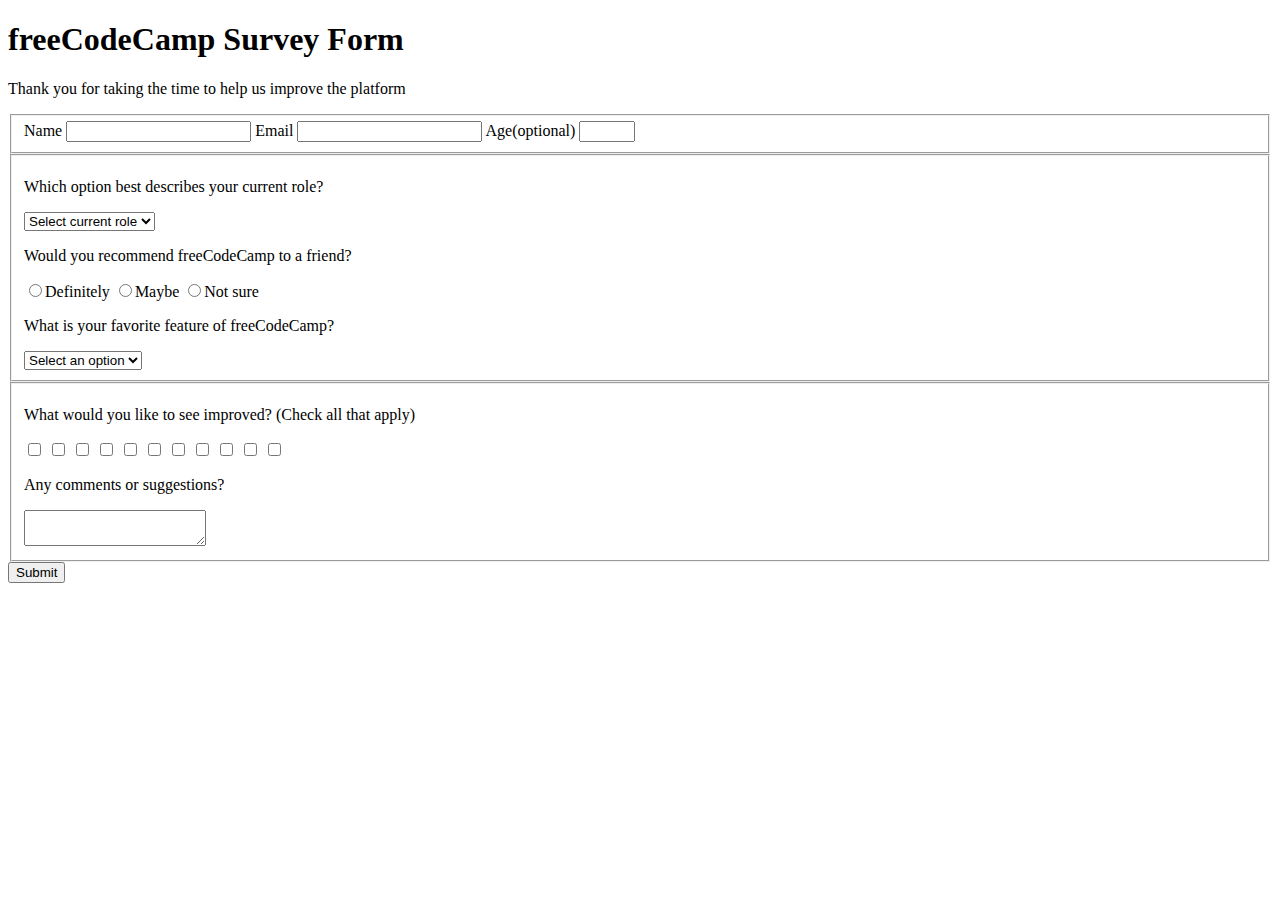
==== freeCodeCamp-Survey-Form/index.html @ b870ea62 "html prep" ====
<!DOCTYPE html>
<html lang="en">
<head>
    <meta charset="UTF-8">
    <meta name="viewport" content="width=device-width, initial-scale=1.0">
    <title>freeCodeCamp Survey Form</title>
    <link rel="stylesheet" href="main.css">
</head>
<body>
    <h1>freeCodeCamp Survey Form</h1>
    <p>Thank you for taking the time to help us improve the platform</p>
    <div class="container">
        <form action="#" method="post">

            <fieldset>
                <label for="name">Name</label>
                <input type="text" id="name" name="name" required>

                <label for="email">Email</label>
                <input type="email" id="email" name="email" required>

                <label for="age">Age<span class="smaller">(optional)</span></label>
                <input type="number" id="age" min="13" max="99">
            </fieldset>

            <fieldset>

                <p>Which option best describes your current role?</p>
                <select name="current-role" id="current-role">
                    <option value="">Select current role</option>
                    <option value="current-role-1">Student</option>
                    <option value="current-role-2">Full Time Job</option>
                    <option value="current-role-3">Full Time Learner</option>
                    <option value="current-role-4">Perfer not to say</option>
                    <option value="current-role-5">Other</option>
                </select>

                <p>Would you recommend freeCodeCamp to a friend?</p>
                <label for="definitely"><input type="radio" name="recommend-friend" id="definitely">Definitely</label>
                <label for="maybe"><input type="radio" name="recommend-friend" id="maybe">Maybe</label>
                <label for="not-sure"><input type="radio" name="recommend-friend" id="not-sure">Not sure</label>

                <p>What is your favorite feature of freeCodeCamp?</p>
                <select name="favorite" id="fav-feature">
                    <option value="">Select an option</option>
                    <option value="fav-feature-1">Challenges</option>
                    <option value="fav-feature-2">Projects</option>
                    <option value="fav-feature-3">Community</option>
                    <option value="fav-feature-4">Open Source</option>
                </select>
            </fieldset>

            <fieldset>

                <p>What would you like to see improved? <span class="smaller">(Check all that apply)</span></p>
                <label for=""><input type="checkbox" name=""></label>
                <label for=""><input type="checkbox" name=""></label>
                <label for=""><input type="checkbox" name=""></label>
                <label for=""><input type="checkbox" name=""></label>
                <label for=""><input type="checkbox" name=""></label>
                <label for=""><input type="checkbox" name=""></label>
                <label for=""><input type="checkbox" name=""></label>
                <label for=""><input type="checkbox" name=""></label>
                <label for=""><input type="checkbox" name=""></label>
                <label for=""><input type="checkbox" name=""></label>
                <label for=""><input type="checkbox" name=""></label>

                <p>Any comments or suggestions?</p>
                <textarea name="comments" id="comments"></textarea>
            </fieldset>
            
            <input type="submit" value="Submit">
        </form>
    </div>
</body>
</html>


<!--

    CHECK LIST


Fieldset for:
Name
Email
Age

Fieldset for:
Current role
Recommend
Fav feature

Fieldset for:
Improvement
Comments


-->
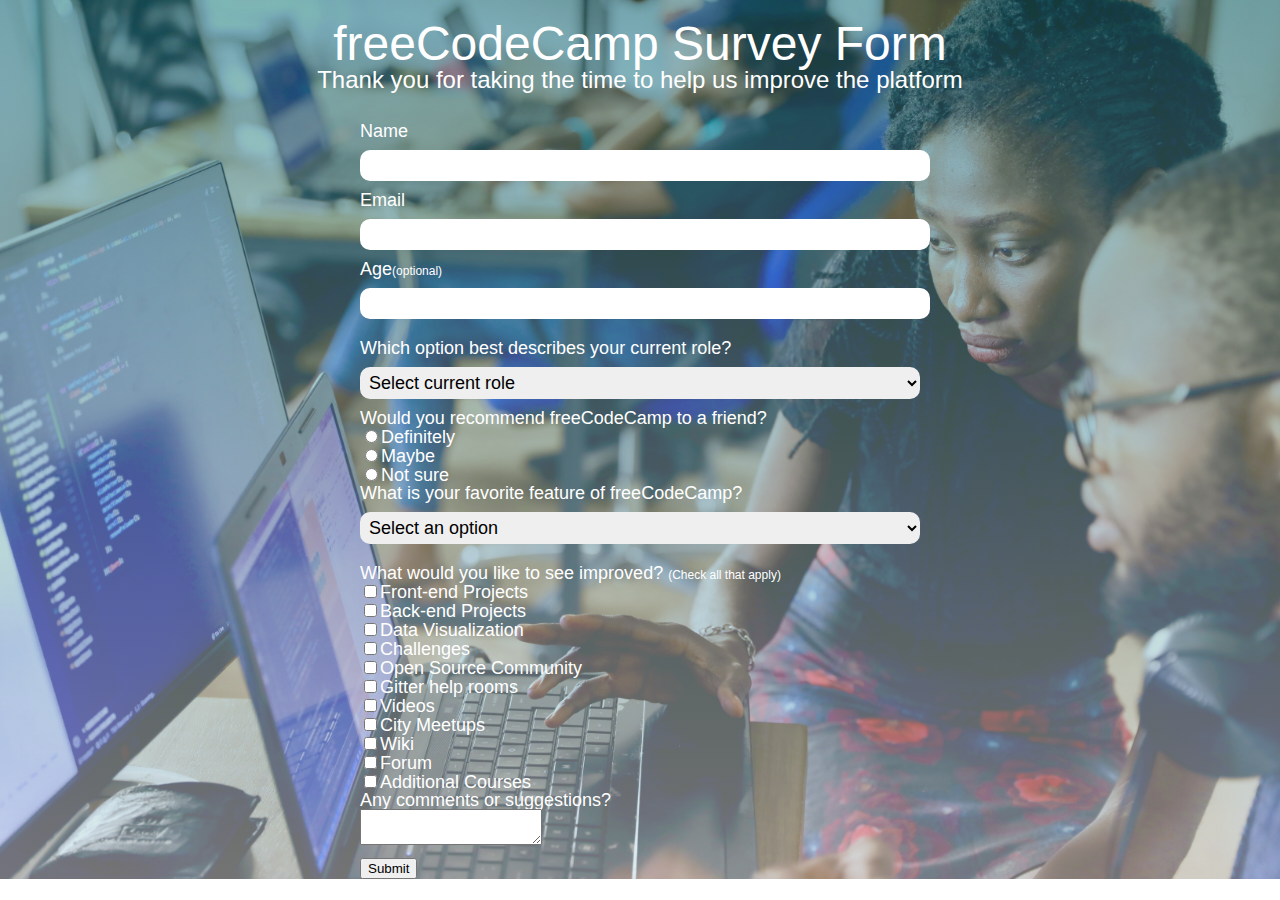
==== commit ffbb204d: "need spacing, select not align, biter text" ====
--- a/freeCodeCamp-Survey-Form/index.html
+++ b/freeCodeCamp-Survey-Form/index.html
@@ -4,29 +4,33 @@
     <meta charset="UTF-8">
     <meta name="viewport" content="width=device-width, initial-scale=1.0">
     <title>freeCodeCamp Survey Form</title>
+    <link rel="stylesheet" href="reset.css">
     <link rel="stylesheet" href="main.css">
 </head>
 <body>
-    <h1>freeCodeCamp Survey Form</h1>
-    <p>Thank you for taking the time to help us improve the platform</p>
+    <header>
+        <h1 class="title">freeCodeCamp Survey Form</h1>
+        <p class="sub-title">Thank you for taking the time to help us improve the platform</p>
+    </header>
+    
     <div class="container">
         <form action="#" method="post">
 
             <fieldset>
                 <label for="name">Name</label>
-                <input type="text" id="name" name="name" required>
+                <input class="sec-1" type="text" id="name" name="name" required>
 
                 <label for="email">Email</label>
-                <input type="email" id="email" name="email" required>
+                <input class="sec-1"  type="email" id="email" name="email" required>
 
                 <label for="age">Age<span class="smaller">(optional)</span></label>
-                <input type="number" id="age" min="13" max="99">
+                <input class="sec-1"  type="number" id="age" min="13" max="99">
             </fieldset>
 
             <fieldset>
 
                 <p>Which option best describes your current role?</p>
-                <select name="current-role" id="current-role">
+                <select class="sec-1" name="current-role" id="current-role">
                     <option value="">Select current role</option>
                     <option value="current-role-1">Student</option>
                     <option value="current-role-2">Full Time Job</option>
@@ -36,12 +40,12 @@
                 </select>
 
                 <p>Would you recommend freeCodeCamp to a friend?</p>
-                <label for="definitely"><input type="radio" name="recommend-friend" id="definitely">Definitely</label>
-                <label for="maybe"><input type="radio" name="recommend-friend" id="maybe">Maybe</label>
-                <label for="not-sure"><input type="radio" name="recommend-friend" id="not-sure">Not sure</label>
+                <label for="definitely" class="space"><input type="radio" name="recommend-friend" id="definitely">Definitely</label>
+                <label for="maybe" class="space"><input type="radio" name="recommend-friend" id="maybe">Maybe</label>
+                <label for="not-sure" class="space"><input type="radio" name="recommend-friend" id="not-sure">Not sure</label>
 
                 <p>What is your favorite feature of freeCodeCamp?</p>
-                <select name="favorite" id="fav-feature">
+                <select class="sec-1" name="favorite" id="fav-feature">
                     <option value="">Select an option</option>
                     <option value="fav-feature-1">Challenges</option>
                     <option value="fav-feature-2">Projects</option>
@@ -53,22 +57,22 @@
             <fieldset>
 
                 <p>What would you like to see improved? <span class="smaller">(Check all that apply)</span></p>
-                <label for=""><input type="checkbox" name=""></label>
-                <label for=""><input type="checkbox" name=""></label>
-                <label for=""><input type="checkbox" name=""></label>
-                <label for=""><input type="checkbox" name=""></label>
-                <label for=""><input type="checkbox" name=""></label>
-                <label for=""><input type="checkbox" name=""></label>
-                <label for=""><input type="checkbox" name=""></label>
-                <label for=""><input type="checkbox" name=""></label>
-                <label for=""><input type="checkbox" name=""></label>
-                <label for=""><input type="checkbox" name=""></label>
-                <label for=""><input type="checkbox" name=""></label>
+                <label for="" class="space"><input type="checkbox" name="">Front-end Projects</label>
+                <label for="" class="space"><input type="checkbox" name="">Back-end Projects</label>
+                <label for="" class="space"><input type="checkbox" name="">Data Visualization</label>
+                <label for="" class="space"><input type="checkbox" name="">Challenges</label>
+                <label for="" class="space"><input type="checkbox" name="">Open Source Community</label>
+                <label for="" class="space"><input type="checkbox" name="">Gitter help rooms</label>
+                <label for="" class="space"><input type="checkbox" name="">Videos</label>
+                <label for="" class="space"><input type="checkbox" name="">City Meetups</label>
+                <label for="" class="space"><input type="checkbox" name="">Wiki</label>
+                <label for="" class="space"><input type="checkbox" name="">Forum</label>
+                <label for="" class="space"><input type="checkbox" name="">Additional Courses</label>
 
                 <p>Any comments or suggestions?</p>
                 <textarea name="comments" id="comments"></textarea>
             </fieldset>
-            
+
             <input type="submit" value="Submit">
         </form>
     </div>
--- a/freeCodeCamp-Survey-Form/main.css
+++ b/freeCodeCamp-Survey-Form/main.css
@@ -0,0 +1,72 @@
+body
+{
+    font-family: 'Trebuchet MS', 'Lucida Sans Unicode', 'Lucida Grande', 'Lucida Sans', Arial, sans-serif;
+    font-size: 18px;
+    color: #fff;
+    background: linear-gradient( rgba(41,115,115,0.5), rgba(230,230,230,0.5)), url("bg.jpg");
+    background-repeat: no-repeat;
+    background-size: cover;
+    height:100%;
+    width: 100%;
+}
+/*********************************************************/
+
+
+header
+{
+    padding: 20px 0;
+}
+.title, .sub-title
+{
+    margin: 0 auto;
+    text-align: center;
+}
+
+.title
+{
+    font-size: 48px;
+}
+
+.sub-title
+{
+    font-size: 24px;
+}
+
+
+
+/*********************************************************/
+.container
+{
+    width: 80%;
+    margin: 0 auto;
+    max-width: 560px;
+}
+
+fieldset
+{
+    margin: 10px 0;
+}
+
+.smaller
+{
+    font-size: 12px;
+}
+
+
+.sec-1
+{
+    display: block;
+    width: 100%;
+    border-radius: 10px;
+    border:none;
+    font-size: 18px;
+    margin: 10px 0;
+    padding: 5px;
+}
+
+
+
+.space
+{
+    display: block;
+}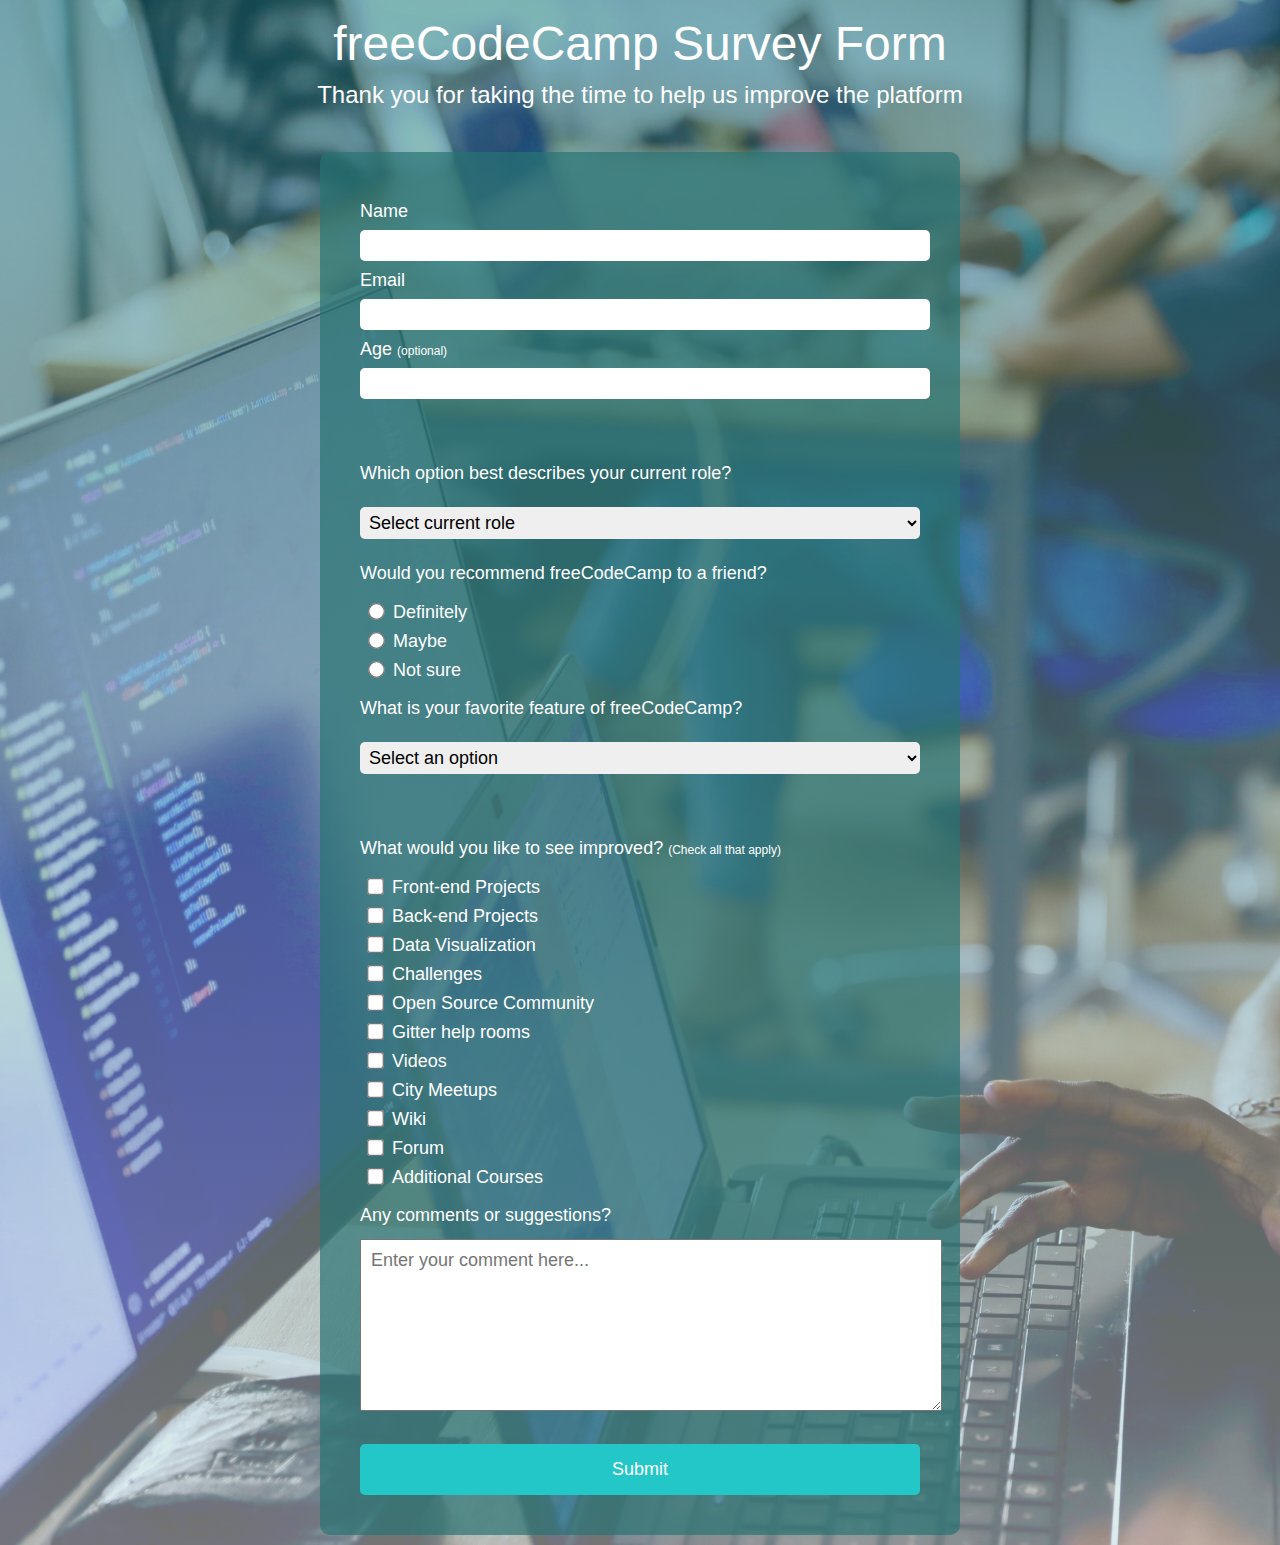
==== commit edb6c487: "finish for now" ====
--- a/freeCodeCamp-Survey-Form/index.html
+++ b/freeCodeCamp-Survey-Form/index.html
@@ -23,7 +23,7 @@
                 <label for="email">Email</label>
                 <input class="sec-1"  type="email" id="email" name="email" required>
 
-                <label for="age">Age<span class="smaller">(optional)</span></label>
+                <label for="age">Age <span class="smaller">(optional)</span></label>
                 <input class="sec-1"  type="number" id="age" min="13" max="99">
             </fieldset>
 
@@ -69,8 +69,8 @@
                 <label for="" class="space"><input type="checkbox" name="">Forum</label>
                 <label for="" class="space"><input type="checkbox" name="">Additional Courses</label>
 
-                <p>Any comments or suggestions?</p>
-                <textarea name="comments" id="comments"></textarea>
+                <p class="btm">Any comments or suggestions?</p>
+                <textarea name="comments" id="comments" placeholder="Enter your comment here..."></textarea>
             </fieldset>
 
             <input type="submit" value="Submit">
--- a/freeCodeCamp-Survey-Form/main.css
+++ b/freeCodeCamp-Survey-Form/main.css
@@ -38,13 +38,22 @@
 .container
 {
     width: 80%;
-    margin: 0 auto;
+    margin: 10px auto;
     max-width: 560px;
+    padding: 40px;
+    background-color: rgba(41,115,115, 0.7);
+    border-radius: 10px;
 }
 
 fieldset
 {
-    margin: 10px 0;
+    margin: 20px 0;
+    padding: 10px 0;
+}
+
+fieldset:first-of-type
+{
+    margin-top: 0;
 }
 
 .smaller
@@ -57,16 +66,50 @@
 {
     display: block;
     width: 100%;
-    border-radius: 10px;
+    border-radius: 5px;
     border:none;
     font-size: 18px;
     margin: 10px 0;
     padding: 5px;
 }
 
-
+p
+{
+    padding: 15px 0;
+}
 
 .space
 {
     display: block;
+    padding: 5px;
+}
+
+
+textarea
+{
+    width: 100%;
+    height:150px;
+    font-family: 'Lucida Sans', 'Lucida Sans Regular', 'Lucida Grande', 'Lucida Sans Unicode', Geneva, Verdana, sans-serif;
+    font-size: 18px;
+    padding: 10px;
+}
+
+input[type="submit"]
+{
+    width: 100%;
+    padding: 15px;
+    font-size: 18px;
+    border-radius: 5px;
+    border: none;
+    background-color: rgb(36, 199, 199);
+    color: #fff;
+    font-family: 'Lucida Sans', 'Lucida Sans Regular', 'Lucida Grande', 'Lucida Sans Unicode', Geneva, Verdana, sans-serif;
+}
+
+input[type="checkbox"], input[type="radio"]
+{
+    transform: scale(1.3);
+    margin-right:10px;
+    border: none;
+    accent-color: rgb(36, 199, 199);
 }